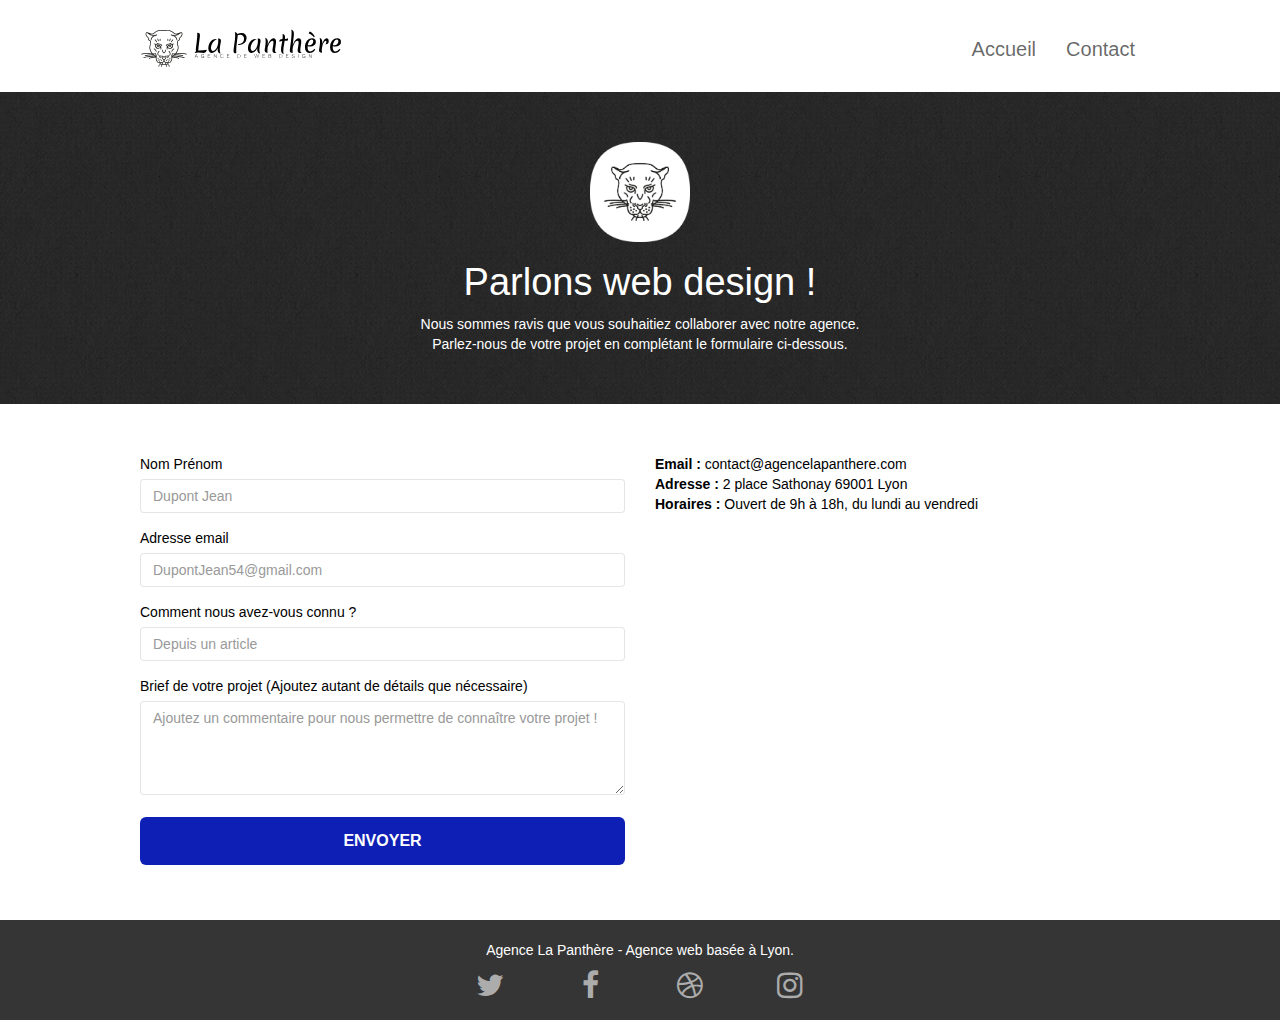
==== contact.html @ 7579bf4a "La panthère après optimisation" ====
<!doctype html>
<html lang="fr">
<head>
    <meta charset="utf-8">
    <meta name="keywords" content="agence design, agence, panthere, agence la panthere, Lyon, entreprise, entreprise web design lyon, web design, developper web, ux designer, accessibilité, design inclusif, entreprise local, entrprise web, aide, ">
    <meta name="robot" content="index, follow">
    <meta name="description" content="La Panthère est une agence de Web Design basée à Lyon. Nous vous aidons à réaliser votre site web avec un design moderne et accessible à tous avec des prix qui défis toutes conccurences. ">
    <meta name="viewport" content="width=device-width, initial-scale=1.0, viewport-fit=cover">
    <link rel="shortcut icon" type="image/png" href="favicon.jpg">
    
	<link rel="stylesheet" type="text/css" href="./css/bootstrap.css">
	<link rel="stylesheet" type="text/css" href="style.css">
	<link rel="stylesheet" type="text/css" href="./css/font-awesome.css">
	<link rel="stylesheet" type="text/css" href="./css/et-line.css">
	
    
	<script src="./js/jquery-2.1.0.js"></script>
	<script src="./js/bootstrap.js"></script>
	<script src="./js/blocs.js"></script>
	<script src="./js/jquery.touchSwipe.js" defer></script>
	<script src="./js/gmaps.js"></script>
    <title>La Panthère - Nous contacter !</title>

    
</head>
<body>
<!-- Principal conteneur -->
<div class="page-container">
    
<!-- bloc-0 -->
<header class="bloc bgc-white l-bloc " id="bloc-0">
	<div class="container bloc-sm">

		<nav class="navbar row">
			<div class="navbar-header">
			<a class="navbar-brand" href="index.html"><img src="img/agence-la-panthere-monochrome.svg" alt="Logo de l'Agence de web design La Panthère" /></a>
			<button id="nav-toggle" type="button" class="ui-navbar-toggle navbar-toggle" data-toggle="collapse" data-target=".navbar-1">
					<span class="sr-only">Toggle navigation</span><span class="icon-bar"></span><span class="icon-bar"></span><span class="icon-bar"></span>
				</button>
			</div>
			<div class="collapse navbar-collapse navbar-1 special-dropdown-nav">
				<ul class="site-navigation nav navbar-nav">
					<li>
						<a href="index.html">Accueil</a>
					</li>
					<li>
						<a href="contact.html">Contact</a>
					</li>
				</ul>
			</div>
		</nav>
	</div>
</header>
<!-- bloc-0 END -->

<!-- bloc-6 -->
<main>
<div class="bloc bg-dots-bg bg-repeat bgc-atomic-tangerine d-bloc bloc-bg-texture texture-paper" id="bloc-6">
	<div class="container bloc-lg">
		<div class="row">
			<div class="col-sm-12">
				<img src="img/logo.png" class="center-block image-resize-mode" alt="Logo de l'Agence de web design La Panthère" />
				<h1 class="text-center hero-bloc-text tc-white">
					Parlons web design !
				</h1>
				<p class="text-center mg-lg tc-white tight-width-whitespace">
					Nous sommes ravis que vous souhaitiez collaborer avec notre agence.<br>
					Parlez-nous de votre projet en complétant le formulaire ci-dessous.
				</p>
			</div>
		</div>
	</div>
</div>
<!-- bloc-6 END -->

<!-- bloc-7 -->
<div class="bloc bgc-white l-bloc" id="bloc-7">
	<div class="container bloc-lg">
		<div class="row">
			<div class="col-sm-6">
				<form id="form_1" >
					<div class="form-group">
						<label>
							Nom Prénom
						</label>
						<input id="name" class="form-control" required  placeholder="Dupont Jean" />
					</div>
					<div class="form-group">
						<label>
							Adresse email
						</label>
						<input id="email" class="form-control" type="email" required placeholder="DupontJean54@gmail.com" />
					</div>
					<div class="form-group">
						<label>
							Comment nous avez-vous connu ?
						</label>
						<input class="form-control" type="email" required id="input_504" placeholder="Depuis un article" />
					</div>
					<div class="form-group">
						<label>
							Brief de votre projet (Ajoutez autant de détails que nécessaire)<br>
						</label><textarea id="message" class="form-control" rows="4" cols="50" required placeholder="Ajoutez un commentaire pour nous permettre de connaître votre projet !"></textarea>
					</div> 
					<button class="bloc-button btn btn-lg btn-block cta-hero btn-atomic-tangerine" type="submit">
						Envoyer
					</button>
				</form>
			</div>
			<div class="col-sm-6">
				<p>
					<strong>Email :</strong> contact@agencelapanthere.com<br><strong>Adresse :</strong> 2 place Sathonay 69001 Lyon<br><strong>Horaires :</strong> Ouvert de 9h à 18h, du lundi au vendredi<br>
				</p>
			</div>
		</div>
	</div>
</div>
</main>
<!-- bloc-7 END -->

<!-- ScrollToTop Button -->
<a class="bloc-button btn btn-d scrollToTop" onclick="scrollToTarget('1')"><span class="fa fa-chevron-up"></span></a>
<!-- ScrollToTop Button END-->


<!-- Footer - bloc-8 -->
<footer class="bloc bgc-atomic-tangerine d-bloc" id="bloc-8">
	<div class="container bloc-sm">
		<div class="row">
			<div class="col-sm-12">
				<p class="text-center white">
					Agence La Panthère - Agence web basée à Lyon.<br>
				</p>
				<div class="row row-no-gutters social">
					<div class="col-sm-3">
						<div class="text-center">
							<a class="social" href="twitter.com"><span class="fa fa-twitter icon-md"></span></a>
						</div>
					</div>
					<div class="col-sm-3">
						<div class="text-center">
							<a class="social" href="facebook.fr"><span class="fa fa-facebook icon-md"></span></a>
						</div>
					</div>
					<div class="col-sm-3">
						<div class="text-center">
							<a class="social" href="dribbble.com"><span class="fa fa-dribbble icon-md"></span></a>
						</div>
					</div>
					<div class="col-sm-3">
						<div class="text-center">
							<a class="social" href="instagram.com"><span class="fa fa-instagram icon-md"></span></a>
						</div>
					</div>
				</div>
			</div>
		</div>
	</div>
</footer>
<!-- Footer - bloc-8 END -->

</div>
<!-- Principal conteneur END -->
    

</body>
</html>
---- style.css ----
body {
    margin: 0;
    padding: 0;
    background: #FFF;
    overflow-x: hidden;
    -webkit-font-smoothing: antialiased;
    -moz-osx-font-smoothing: grayscale;
}

a,
button {
    transition: all .3s ease-in-out;
    outline: none!important;
}

a:hover {
    text-decoration: none;
    cursor: pointer;
}

#page-loading-blocs-notifaction {
    position: fixed;
    top: 0;
    bottom: 0;
    width: 100%;
    z-index: 100000;
    background: #FFFFFF url("img/pageload-spinner.gif") no-repeat center center;
}

.bloc {
    width: 100%;
    clear: both;
    background: 50% 50% no-repeat;
    padding: 0 50px;
    -webkit-background-size: cover;
    -moz-background-size: cover;
    -o-background-size: cover;
    background-size: cover;
    position: relative;
}

.bloc .container {
    padding-left: 0;
    padding-right: 0;
}

.bloc-lg {
    padding: 50px;
}

.bloc-md {
    padding: 50px;
}

.bloc-sm {
    padding: 20px 50px;
}

.bg-center,
.bg-l-edge,
.bg-r-edge,
.bg-t-edge,
.bg-b-edge,
.bg-tl-edge,
.bg-bl-edge,
.bg-tr-edge,
.bg-br-edge,
.bg-repeat {
    -webkit-background-size: auto!important;
    -moz-background-size: auto!important;
    -o-background-size: auto!important;
    background-size: auto!important;
}

.bg-repeat {
    background: repeat;
}

.bg-t-edge {
    background: top no-repeat;
}

.bloc-bg-texture::before {
    content: "";
    background-size: 2px 2px;
    position: absolute;
    top: 0;
    bottom: 0;
    left: 0;
    right: 0;
}

.texture-paper::before {
    background: url("img/texture-paper.png");
    background-size: 280px 280px;
}

.b-parallax {
    background-attachment: fixed;
}

.d-bloc {
    color: white;
}

.d-bloc button:hover {
    color: rgba(255, 255, 255, .9);
}

.d-bloc .icon-round,
.d-bloc .icon-square,
.d-bloc .icon-rounded,
.d-bloc .icon-semi-rounded-a,
.d-bloc .icon-semi-rounded-b {
    border-color: rgba(255, 255, 255, .9);
}

.d-bloc .divider-h span {
    border-color: rgba(255, 255, 255, .2);
}

.d-bloc .a-btn,
.d-bloc .navbar a,
.d-bloc .navbar-brand,
.d-bloc a .icon-sm,
.d-bloc a .icon-md,
.d-bloc a .icon-lg,
.d-bloc a .icon-xl,
.d-bloc h1 a,
.d-bloc h2 a,
.d-bloc h3 a,
.d-bloc h4 a,
.d-bloc h5 a,
.d-bloc h6 a,
.d-bloc p a {
    color: rgba(255, 255, 255, .6);
}

.d-bloc .a-btn:hover,
.d-bloc .navbar a:hover,
.d-bloc .navbar-brand:hover,
.d-bloc a:hover .icon-sm,
.d-bloc a:hover .icon-md,
.d-bloc a:hover .icon-lg,
.d-bloc a:hover .icon-xl,
.d-bloc h1 a:hover,
.d-bloc h2 a:hover,
.d-bloc h3 a:hover,
.d-bloc h4 a:hover,
.d-bloc h5 a:hover,
.d-bloc h6 a:hover,
.d-bloc p a:hover {
    color: #0E1FB6;
}

.d-bloc .navbar-toggle .icon-bar {
    background: rgba(255, 255, 255, 1);
}

.d-bloc .btn-wire,
.d-bloc .btn-wire:hover {
    color: rgba(255, 255, 255, 1);
    border-color: rgba(255, 255, 255, 1);
}

.d-bloc .panel {
    color: rgba(0, 0, 0, .5);
}

.d-bloc .panel button:hover {
    color: rgba(0, 0, 0, .7);
}

.d-bloc .panel icon {
    border-color: rgba(0, 0, 0, .7);
}

.d-bloc .panel .divider-h span {
    border-color: rgba(0, 0, 0, .1);
}

.d-bloc .panel .a-btn {
    color: rgba(0, 0, 0, .6);
}

.d-bloc .panel .a-btn:hover {
    color: rgba(0, 0, 0, 1);
}

.d-bloc .panel .btn-wire,
.d-bloc .panel .btn-wire:hover {
    color: rgba(0, 0, 0, .7);
    border-color: rgba(0, 0, 0, .3);
}


.d-bloc .panel button:hover,
.l-bloc button:hover {
    color: rgba(0, 0, 0, .7);
}

.l-bloc .icon-round,
.l-bloc .icon-square,
.l-bloc .icon-rounded,
.l-bloc .icon-semi-rounded-a,
.l-bloc .icon-semi-rounded-b {
    border-color: rgba(0, 0, 0, .7);
}

.d-bloc .panel .divider-h span,
.l-bloc .divider-h span {
    border-color: rgba(0, 0, 0, .1);
}

.d-bloc .panel .a-btn,
.l-bloc .a-btn,
.l-bloc .navbar a,
.l-bloc .navbar-brand,
.l-bloc a .icon-sm,
.l-bloc a .icon-md,
.l-bloc a .icon-lg,
.l-bloc a .icon-xl,
.l-bloc h1 a,
.l-bloc h2 a,
.l-bloc h3 a,
.l-bloc h4 a,
.l-bloc h5 a,
.l-bloc h6 a,
.l-bloc p a {
    color: rgba(0, 0, 0, .6);
}

.d-bloc .panel .a-btn:hover,
.l-bloc .a-btn:hover,
.l-bloc .navbar a:hover,
.l-bloc .navbar-brand:hover,
.l-bloc a:hover .icon-sm,
.l-bloc a:hover .icon-md,
.l-bloc a:hover .icon-lg,
.l-bloc a:hover .icon-xl,
.l-bloc h1 a:hover,
.l-bloc h2 a:hover,
.l-bloc h3 a:hover,
.l-bloc h4 a:hover,
.l-bloc h5 a:hover,
.l-bloc h6 a:hover,
.l-bloc p a:hover {
    color: #0E1FB6;
}

.l-bloc .navbar-toggle .icon-bar {
    color: rgba(0, 0, 0, .6);
}

.d-bloc .panel .btn-wire,
.d-bloc .panel .btn-wire:hover,
.l-bloc .btn-wire,
.l-bloc .btn-wire:hover {
    color: rgba(0, 0, 0, .7);
    border-color: rgba(0, 0, 0, .3);
}

.titre2{
    padding: 0 150px;
}

.titre3{
    padding: 0 50px;
}

.voffset {
    margin-top: 30px;
}

.row-no-gutters {
    margin-right: 0;
    margin-left: 0;
}

.row.row-no-gutters > [class^="col-"],
.row.row-no-gutters > [class*=" col-"] {
    padding-right: 0;
    padding-left: 0;
}

#bloc-1-hero h1 {
    font-size: 32px;
}

.navbar {
    margin-bottom: 0;
    z-index: 1;
}

.navbar-brand {
    height: auto;
    padding: 3px 15px;
    font-size: 25px;
    font-weight: normal;
    font-weight: 600;
    line-height: 44px;
}

.navbar-brand img {
    max-height: 200px;
    margin: 0 5px 0 0;
    display: inline;
}

.navbar-brand img[src$=svg] {
    width: 200px;
    height: 40px;
}

.nav-center .navbar-brand img {
    margin: 0;
}

.navbar .nav {
    padding-top: 2px;
    margin-right: -16px;
    float: right;
    z-index: 1;
}

.nav > li {
    float: left;
    margin-top: 4px;
    font-size: 20px;
}

.navbar-nav .open .dropdown-menu > li > a {
    text-align: inherit;
}

.nav > li a:hover,
.nav > li a:focus {
    background: transparent;
}

.navbar-toggle {
    margin: 10px 10px 0 0;
    border: 0px;
}

.navbar-toggle:hover {
    background: transparent!important;
}

.navbar-toggle .icon-bar {
    background-color: rgba(0, 0, 0, .5);
    width: 26px;
}

.nav-invert .navbar .nav {
    float: left;
}

.nav-invert .navbar-header,
.nav-invert .navbar-brand {
    float: right;
    position: relative;
    z-index: 2;
}

@media (min-width: 768px) {
    .site-navigation {
        position: absolute;
        top: 50%;
        right: 20px;
        transform: translate(0, -50%);
        -webkit-transform: translateY(-50%);
    }
    .nav > li .dropdown-menu a,
    .nav > li .dropdown-menu a:hover {
        color: #484848;
    }
    .nav-invert .site-navigation {
        left: 0;
        right: 0;
    }
    .nav-center {
        text-align: center;
    }
    .nav-center .navbar-header {
        width: 100%;
    }
    .nav-center .navbar-header,
    .nav-center .navbar-brand,
    .nav-center .nav > li {
        float: none;
        display: inline-block;
    }
    .nav-center .site-navigation {
        position: relative;
        width: 100%;
        right: 0;
        margin-right: 0px;
        margin-top: 20px;
    }
    .nav-center.mini-nav .navbar-toggle {
        float: none;
        margin: 10px auto 0;
    }
}

.nav > li > .dropdown a {
    background: none!important;
    display: block;
    padding: 14px 15px;
}

nav .caret {
    margin: 0 5px;
}

.dropdown-menu .dropdown-menu {
    top: -8px;
    left: 100%;
}

.dropdown-menu .dropmenu-flow-right {
    top: 100%;
    left: 0;
    margin-left: -1px;
    border-top-left-radius: 0;
    border-top-right-radius: 0;
}

.dropdown-menu .dropdown span {
    border: 4px solid black;
    border-top-color: transparent;
    border-right-color: transparent;
    border-bottom-color: transparent;
    margin: 6px -5px 0 0!important;
    float: right;
}

.mg-md {
    margin-top: 10px;
    margin-bottom: 20px;
}

.mg-lg {
    margin-top: 10px;
    margin-bottom: 40px;
}

.btn {
    margin: 0 5px 5px 0;
}

.btn.pull-right {
    margin: 0 0 5px 5px;
}

.btn-d,
.btn-d:hover,
.btn-d:focus {
    color: #FFF;
    background: rgba(0, 0, 0, .3);
}

button {
    outline: none!important;
}

.btn-rd {
    border-radius: 40px;
}

.btn-clean {
    border: 1px solid rgba(0, 0, 0, .08);
    border-bottom-color: rgba(0, 0, 0, .1);
    text-shadow: 0 1px 0 rgba(0, 0, 1, .1);
    box-shadow: 0 1px 3px rgba(0, 0, 1, .25), inset 0 1px 0 0 rgba(255, 255, 255, .15);
}

.icon-md {
    font-size: 30px!important;
}

.icon-lg {
    font-size: 60px!important;
}

.sm-shadow {
    text-shadow: 0 1px 2px rgba(0, 0, 0, .3);
}

.panel-sq,
.panel-sq .panel-heading,
.panel-sq .panel-footer {
    border-radius: 0;
}

.panel-rd {
    border-radius: 30px;
}

.panel-rd .panel-heading {
    border-radius: 29px 29px 0 0;
}

.panel-rd .panel-footer {
    border-radius: 0 0 29px 29px;
}

.form-control {
    border-color: rgba(0, 0, 0, .1);
    box-shadow: none;
}

.scrollToTop {
    width: 40px;
    height: 40px;
    position: fixed;
    bottom: 20px;
    right: 20px;
    opacity: 0;
    z-index: 500;
    transition: all .3s ease-in-out;
}

.scrollToTop span {
    margin-top: 6px;
}

.showScrollTop {
    font-size: 14px;
    opacity: 1;
}

a[data-lightbox] {
    position: relative;
    display: block;
    text-align: center;
}

a[data-lightbox]:hover::before {
    content: "+";
    font-family: "HelveticaNeue-Light", "Helvetica Neue Light", "Helvetica Neue", Helvetica, Arial;
    font-size: 32px;
    width: 50px;
    height: 50px;
    margin-left: -25px;
    border-radius: 50%;
    background: rgba(0, 0, 0, .6);
    color: #FFF;
    font-weight: 100;
    z-index: 1;
    position: absolute;
    top: 50%;
    transform: translateY(-50%);
    -webkit-transform: translateY(-50%);
}

a[data-lightbox]:hover img {
    opacity: 0.6;
    -webkit-animation-fill-mode: none;
    animation-fill-mode: none;
}

#lightbox-modal {
    display: flex;
    align-items: center;
}

#lightbox-modal .modal-dialog {
    width: 90%;
    max-width: 900px;
    margin: 0 auto 0;
}

#lightbox-modal .modal-dialog img {
    max-height: 90vh;
    margin: 0 auto;
}

.lightbox-caption {
    padding: 20px;
    color: #FFF;
    background: rgba(0, 0, 0, .5);
    position: absolute;
    left: 15px;
    right: 15px;
    bottom: 5px;
}

.close-lightbox {
    color: #FFF;
    font-size: 30px;
    position: absolute;
    top: 20px;
    right: 20px;
    z-index: 20;
    background: rgba(0, 0, 0, .5);
    border: none;
    line-height: 30px;
    padding: 0 9px 5px;
    opacity: 0.3;
}

.close-lightbox:hover,
.next-lightbox:hover,
.prev-lightbox:hover {
    opacity: 1.0;
    color: #FFF;
}

.next-lightbox,
.prev-lightbox {
    font-size: 20px;
    color: rgba(255, 255, 255, .9);
    background: rgba(0, 0, 0, .5);
    transition: all .2s ease-in-out;
    position: absolute;
    top: 45%;
    z-index: 1;
    opacity: 0.4;
}

.next-lightbox {
    padding: 6px 8px 1px 13px;
    right: 25px;
}

.prev-lightbox {
    padding: 6px 13px 1px 10px;
    left: 25px;
}

.snapshot-lb .modal-body {
    padding-bottom: 45px;
}

.snapshot-lb .lightbox-caption {
    padding: 0;
    color: rgba(0, 0, 0, .5);
    background: none;
}

h1,
h2,
h3,
h4,
h5,
h6,
p,
label,
.btn,
a {
    font-family: "helvetica";
    font-weight: 400;
}

.container {
    max-width: 1000px;
}

.hero-bloc-text {
    font-size: 38px;
}

.hero-bloc-text-sub {
    font-size: 36px;
}

.statement-bloc-text {
    line-height: 26px;
    font-style: italic;
    font-size: 20px;
    text-align: center;
    font-weight: lighter;
    max-width: 520px;
    margin: auto auto auto auto;
}

p {
    font-size: 14px;
}

.tight-width-whitespace {
    max-width: 600px;
    margin: auto auto auto auto;
}

.h1 {
    font-size: 20px;
    font-family: "Open Sans";
}

.cta-hero {
    margin-top: 22px;
    color: #FFFFFF!important;
    text-transform: uppercase;
    padding: 12px 28px 12px 28px;
    font-size: 16px;
    font-weight: 700;
}

.social {
    max-width: 400px;
    margin: auto auto auto auto;
    display: flex;
    justify-content: space-around;
    flex-direction: row;
}

h2 {
    font-size: 22px;
    line-height: 1.4em;
}

h3 {
    font-size: 15px;
    text-transform: uppercase;
    font-weight: 700;
    color: #333333!important;
}

.med-width-whitespace {
    max-width: 800px;
    margin: auto auto auto auto;
    box-shadow: 0px 0px 0px #000000;
}

h4 {
    color: #333333!important;
}

.icons {
    margin-bottom: 14px;
    margin-top: 24px;
}

.white {
    color: #FFFFFF!important;
}

.portfolio-thumb {
    margin-bottom: 24px;
}

.portfolio-row {
    margin-bottom: 44px;
    margin-top: 50px;
}

.avatar {
    box-shadow: 0px 4px 9px rgba(0, 0, 0, 0.3);
}

.black-background {
    background-color: rgba(165, 147, 99, 0.7);
    padding: 40px 40px 40px 40px;
}

.bold-link {
    font-weight: 900;
    text-decoration: underline!important;
}

.bgc-white {
    background-color: #FFFFFF;
}

.bgc-dark-slate-blue {
    background-color: #364577;
}

.bgc-atomic-tangerine {
    background-color: #353535;
}

.tc-white {
    color: white;
}

.btn-atomic-tangerine {
    background: #0E1FB6;
    color: #FFFFFF!important;
}

.btn-atomic-tangerine:hover {
    background: #e09b39;
}

.ltc-white {
    color: #FFFFFF!important;
}

.ltc-white:hover {
    color: #cccccc!important;
}

.ltc-atomic-tangerine {
    color: #0E1FB6!important;
}

.ltc-atomic-tangerine:hover {
    color: #c27956!important;
}

.icon-dark-slate-blue {
    color: #364577!important;
    border-color: #364577!important;
}

.bg-dots-bg {
    background-image: url("img/dots-bg.png");
}

.bg-lines-h2-bg {
    background-image: url("img/lines-h2-bg.png");
}

.bg-banniere {
    background-image: url("img/agence-la-panthere.jpg");
}

.bg-presentation {
    background-image: url("img/image-de-presentation.bmp");
}

@media (max-width: 1024px) {
    .bloc {
        padding-left: 20px;
        padding-right: 20px;
    }
    .bloc.full-width-bloc,
    .bloc-tile-2.full-width-bloc .container,
    .bloc-tile-3.full-width-bloc .container,
    .bloc-tile-4.full-width-bloc .container {
        padding-left: 0;
        padding-right: 0;
    }
}

@media (max-width: 992px) and (min-width: 768px) {
    .navbar .nav {
        max-width: 80%
    }
    .nav-center.navbar .nav {
        max-width: 100%
    }
}

@media only screen and (min-width: 768px) and (max-width: 1024px) and (orientation: landscape) {
    .b-parallax {
        background-attachment: scroll;
    }
}

@media only screen and (minwidth: 1024px) and (maxwidth: 1366px) and (-webkit-min-device-pixel-ratio: 1.5) {
    .b-parallax {
        background-attachment: scroll;
    }
}

@media (max-width: 991px) {
    .container {
        width: 100%;
    }
    .b-parallax {
        background-attachment: scroll;
    }
    .page-container,
    #hero-bloc {
        overflow-x: hidden;
        position: relative;
    }
    .bloc {
        padding-left: 5px;
        padding-right: 5px;
    }
    .bloc-group,
    .bloc-group .bloc {
        display: block;
        width: 100%;
    }
    .bloc-fill-screen .fill-bloc-top-edge,
    .bloc-fill-screen .fill-bloc-bottom-edge {
        padding: 0 20px;

    }
}

@media (max-width: 767px) {
    .page-container {
        overflow-x: hidden;
        position: relative;
    }
    h1,
    h2,
    h3,
    h4,
    h5,
    h6,
    p,
    #disqus_thread {
        padding-left: 10px!important;
        padding-right: 10px!important;
    }
    .b-parallax {
        background-attachment: scroll;
    }
    .navbar .nav {
        padding-top: 0;
        border-top: 1px solid rgba(0, 0, 0, .2);
        float: none!important;
    }
    .navbar.row {
        margin-left: 0;
        margin-right: 0;
    }
    .site-navigation {
        position: inherit;
        transform: none;
        -webkit-transform: none;
        -ms-transform: none;
    }
    .nav > li {
        margin-top: 0;
        border-bottom: 1px solid rgba(0, 0, 0, .1);
        background: rgba(0, 0, 0, .05);
        text-align: left;
        padding-left: 15px;
        width: 100%;
    }
    .nav > li:hover {
        background: rgba(0, 0, 0, .08);
    }
    .dropdown .dropdown a .caret {
        float: none;
        margin: 5px 0 0 10px!important;
        border: 4px solid black;
        border-bottom-color: transparent;
        border-right-color: transparent;
        border-left-color: transparent;
    }
    #hero-bloc .navbar .nav {
        background: rgba(0, 0, 0, .8);
    }
    #hero-bloc .navbar .nav a {
        color: rgba(255, 255, 255, .6);
    }
    .hero {
        padding: 50px 0;
    }
    .hero-nav {
        left: -1px;
        right: -1px;
    }
    .navbar-collapse {
        padding: 0;
        overflow-x: hidden;
        -webkit-box-shadow: none;
        box-shadow: none;
    }
    .navbar-brand img {
        max-height: 40px;
        width: auto;
    }
    .nav-invert .navbar-header {
        float: none;
        width: 100%;
    }
    .nav-invert .navbar-toggle {
        float: left;
        margin-left: 10px;
    }
    .bloc {
        padding-left: 0;
        padding-right: 0;
    }
    .bloc-xxl,
    .bloc-xl,
    .bloc-lg {
        padding: 40px 0;
    }
    .bloc-sm,
    .bloc-md {
        padding-left: 0;
        padding-right: 0;
    }
    .bloc-tile-2 .container,
    .bloc-tile-3 .container,
    .bloc-tile-4 .container,
    .bloc-fill-screen .fill-bloc-top-edge,
    .bloc-fill-screen .fill-bloc-bottom-edge {
        padding-left: 0;
        padding-right: 0;
    }
    .a-block {
        padding: 0 10px;
    }
    .btn-dwn {
        display: none;
    }
    .voffset {
        margin-top: 5px;
    }
    .voffset-md {
        margin-top: 20px;
    }
    .voffset-lg {
        margin-top: 30px;
    }
    form {
        padding: 5px;
    }
    .close-lightbox {
        display: inline-block;
    }
    .blocsapp-device-iphone5 {
        background-size: 216px 425px;
        padding-top: 60px;
        width: 216px;
        height: 425px;
    }
    .blocsapp-device-iphone5 img {
        width: 180px;
        height: 320px;
    }
}

@media (max-width: 400px) {
    .bloc {
        padding-left: 0;
        padding-right: 0;
    }
}

@media (max-width: 767px) {
    .bloc-mob-center-text {
        text-align: center;
    }
}
---- css/et-line.css ----
@font-face {
    font-family: et-line;
    src: url(../fonts/et-line.eot);
    src: url(../fonts/et-line.eot?#iefix) format('embedded-opentype'), url(../fonts/et-line.woff) format('woff'), url(../fonts/et-line.ttf) format('truetype'), url(../fonts/et-line.svg#et-line) format('svg');
    font-weight: 400;
    font-style: normal
}

.et-icon-adjustments,
.et-icon-alarmclock,
.et-icon-anchor,
.et-icon-aperture,
.et-icon-attachment,
.et-icon-bargraph,
.et-icon-basket,
.et-icon-beaker,
.et-icon-bike,
.et-icon-book-open,
.et-icon-briefcase,
.et-icon-browser,
.et-icon-calendar,
.et-icon-camera,
.et-icon-caution,
.et-icon-chat,
.et-icon-circle-compass,
.et-icon-clipboard,
.et-icon-clock,
.et-icon-cloud,
.et-icon-compass,
.et-icon-desktop,
.et-icon-dial,
.et-icon-document,
.et-icon-documents,
.et-icon-download,
.et-icon-dribbble,
.et-icon-edit,
.et-icon-envelope,
.et-icon-expand,
.et-icon-facebook,
.et-icon-flag,
.et-icon-focus,
.et-icon-gears,
.et-icon-genius,
.et-icon-gift,
.et-icon-global,
.et-icon-globe,
.et-icon-googleplus,
.et-icon-grid,
.et-icon-happy,
.et-icon-hazardous,
.et-icon-heart,
.et-icon-hotairballoon,
.et-icon-hourglass,
.et-icon-key,
.et-icon-laptop,
.et-icon-layers,
.et-icon-lifesaver,
.et-icon-lightbulb,
.et-icon-linegraph,
.et-icon-linkedin,
.et-icon-lock,
.et-icon-magnifying-glass,
.et-icon-map,
.et-icon-map-pin,
.et-icon-megaphone,
.et-icon-mic,
.et-icon-mobile,
.et-icon-newspaper,
.et-icon-notebook,
.et-icon-paintbrush,
.et-icon-paperclip,
.et-icon-pencil,
.et-icon-phone,
.et-icon-picture,
.et-icon-pictures,
.et-icon-piechart,
.et-icon-presentation,
.et-icon-pricetags,
.et-icon-printer,
.et-icon-profile-female,
.et-icon-profile-male,
.et-icon-puzzle,
.et-icon-quote,
.et-icon-recycle,
.et-icon-refresh,
.et-icon-ribbon,
.et-icon-rss,
.et-icon-sad,
.et-icon-scissors,
.et-icon-scope,
.et-icon-search,
.et-icon-shield,
.et-icon-speedometer,
.et-icon-strategy,
.et-icon-streetsign,
.et-icon-tablet,
.et-icon-target,
.et-icon-telescope,
.et-icon-toolbox,
.et-icon-tools,
.et-icon-tools-2,
.et-icon-trophy,
.et-icon-tumblr,
.et-icon-twitter,
.et-icon-upload,
.et-icon-video,
.et-icon-wallet,
.et-icon-wine {
    font-family: et-line;
    speak: none;
    font-style: normal;
    font-weight: 400;
    font-variant: normal;
    text-transform: none;
    line-height: 1;
    -webkit-font-smoothing: antialiased;
    -moz-osx-font-smoothing: grayscale;
    display: inline-block
}

.et-icon-mobile:before {
    content: "\e000"
}

.et-icon-laptop:before {
    content: "\e001"
}

.et-icon-desktop:before {
    content: "\e002"
}

.et-icon-tablet:before {
    content: "\e003"
}

.et-icon-phone:before {
    content: "\e004"
}

.et-icon-document:before {
    content: "\e005"
}

.et-icon-documents:before {
    content: "\e006"
}

.et-icon-search:before {
    content: "\e007"
}

.et-icon-clipboard:before {
    content: "\e008"
}

.et-icon-newspaper:before {
    content: "\e009"
}

.et-icon-notebook:before {
    content: "\e00a"
}

.et-icon-book-open:before {
    content: "\e00b"
}

.et-icon-browser:before {
    content: "\e00c"
}

.et-icon-calendar:before {
    content: "\e00d"
}

.et-icon-presentation:before {
    content: "\e00e"
}

.et-icon-picture:before {
    content: "\e00f"
}

.et-icon-pictures:before {
    content: "\e010"
}

.et-icon-video:before {
    content: "\e011"
}

.et-icon-camera:before {
    content: "\e012"
}

.et-icon-printer:before {
    content: "\e013"
}

.et-icon-toolbox:before {
    content: "\e014"
}

.et-icon-briefcase:before {
    content: "\e015"
}

.et-icon-wallet:before {
    content: "\e016"
}

.et-icon-gift:before {
    content: "\e017"
}

.et-icon-bargraph:before {
    content: "\e018"
}

.et-icon-grid:before {
    content: "\e019"
}

.et-icon-expand:before {
    content: "\e01a"
}

.et-icon-focus:before {
    content: "\e01b"
}

.et-icon-edit:before {
    content: "\e01c"
}

.et-icon-adjustments:before {
    content: "\e01d"
}

.et-icon-ribbon:before {
    content: "\e01e"
}

.et-icon-hourglass:before {
    content: "\e01f"
}

.et-icon-lock:before {
    content: "\e020"
}

.et-icon-megaphone:before {
    content: "\e021"
}

.et-icon-shield:before {
    content: "\e022"
}

.et-icon-trophy:before {
    content: "\e023"
}

.et-icon-flag:before {
    content: "\e024"
}

.et-icon-map:before {
    content: "\e025"
}

.et-icon-puzzle:before {
    content: "\e026"
}

.et-icon-basket:before {
    content: "\e027"
}

.et-icon-envelope:before {
    content: "\e028"
}

.et-icon-streetsign:before {
    content: "\e029"
}

.et-icon-telescope:before {
    content: "\e02a"
}

.et-icon-gears:before {
    content: "\e02b"
}

.et-icon-key:before {
    content: "\e02c"
}

.et-icon-paperclip:before {
    content: "\e02d"
}

.et-icon-attachment:before {
    content: "\e02e"
}

.et-icon-pricetags:before {
    content: "\e02f"
}

.et-icon-lightbulb:before {
    content: "\e030"
}

.et-icon-layers:before {
    content: "\e031"
}

.et-icon-pencil:before {
    content: "\e032"
}

.et-icon-tools:before {
    content: "\e033"
}

.et-icon-tools-2:before {
    content: "\e034"
}

.et-icon-scissors:before {
    content: "\e035"
}

.et-icon-paintbrush:before {
    content: "\e036"
}

.et-icon-magnifying-glass:before {
    content: "\e037"
}

.et-icon-circle-compass:before {
    content: "\e038"
}

.et-icon-linegraph:before {
    content: "\e039"
}

.et-icon-mic:before {
    content: "\e03a"
}

.et-icon-strategy:before {
    content: "\e03b"
}

.et-icon-beaker:before {
    content: "\e03c"
}

.et-icon-caution:before {
    content: "\e03d"
}

.et-icon-recycle:before {
    content: "\e03e"
}

.et-icon-anchor:before {
    content: "\e03f"
}

.et-icon-profile-male:before {
    content: "\e040"
}

.et-icon-profile-female:before {
    content: "\e041"
}

.et-icon-bike:before {
    content: "\e042"
}

.et-icon-wine:before {
    content: "\e043"
}

.et-icon-hotairballoon:before {
    content: "\e044"
}

.et-icon-globe:before {
    content: "\e045"
}

.et-icon-genius:before {
    content: "\e046"
}

.et-icon-map-pin:before {
    content: "\e047"
}

.et-icon-dial:before {
    content: "\e048"
}

.et-icon-chat:before {
    content: "\e049"
}

.et-icon-heart:before {
    content: "\e04a"
}

.et-icon-cloud:before {
    content: "\e04b"
}

.et-icon-upload:before {
    content: "\e04c"
}

.et-icon-download:before {
    content: "\e04d"
}

.et-icon-target:before {
    content: "\e04e"
}

.et-icon-hazardous:before {
    content: "\e04f"
}

.et-icon-piechart:before {
    content: "\e050"
}

.et-icon-speedometer:before {
    content: "\e051"
}

.et-icon-global:before {
    content: "\e052"
}

.et-icon-compass:before {
    content: "\e053"
}

.et-icon-lifesaver:before {
    content: "\e054"
}

.et-icon-clock:before {
    content: "\e055"
}

.et-icon-aperture:before {
    content: "\e056"
}

.et-icon-quote:before {
    content: "\e057"
}

.et-icon-scope:before {
    content: "\e058"
}

.et-icon-alarmclock:before {
    content: "\e059"
}

.et-icon-refresh:before {
    content: "\e05a"
}

.et-icon-happy:before {
    content: "\e05b"
}

.et-icon-sad:before {
    content: "\e05c"
}

.et-icon-facebook:before {
    content: "\e05d"
}

.et-icon-twitter:before {
    content: "\e05e"
}

.et-icon-googleplus:before {
    content: "\e05f"
}

.et-icon-rss:before {
    content: "\e060"
}

.et-icon-tumblr:before {
    content: "\e061"
}

.et-icon-linkedin:before {
    content: "\e062"
}

.et-icon-dribbble:before {
    content: "\e063"
}
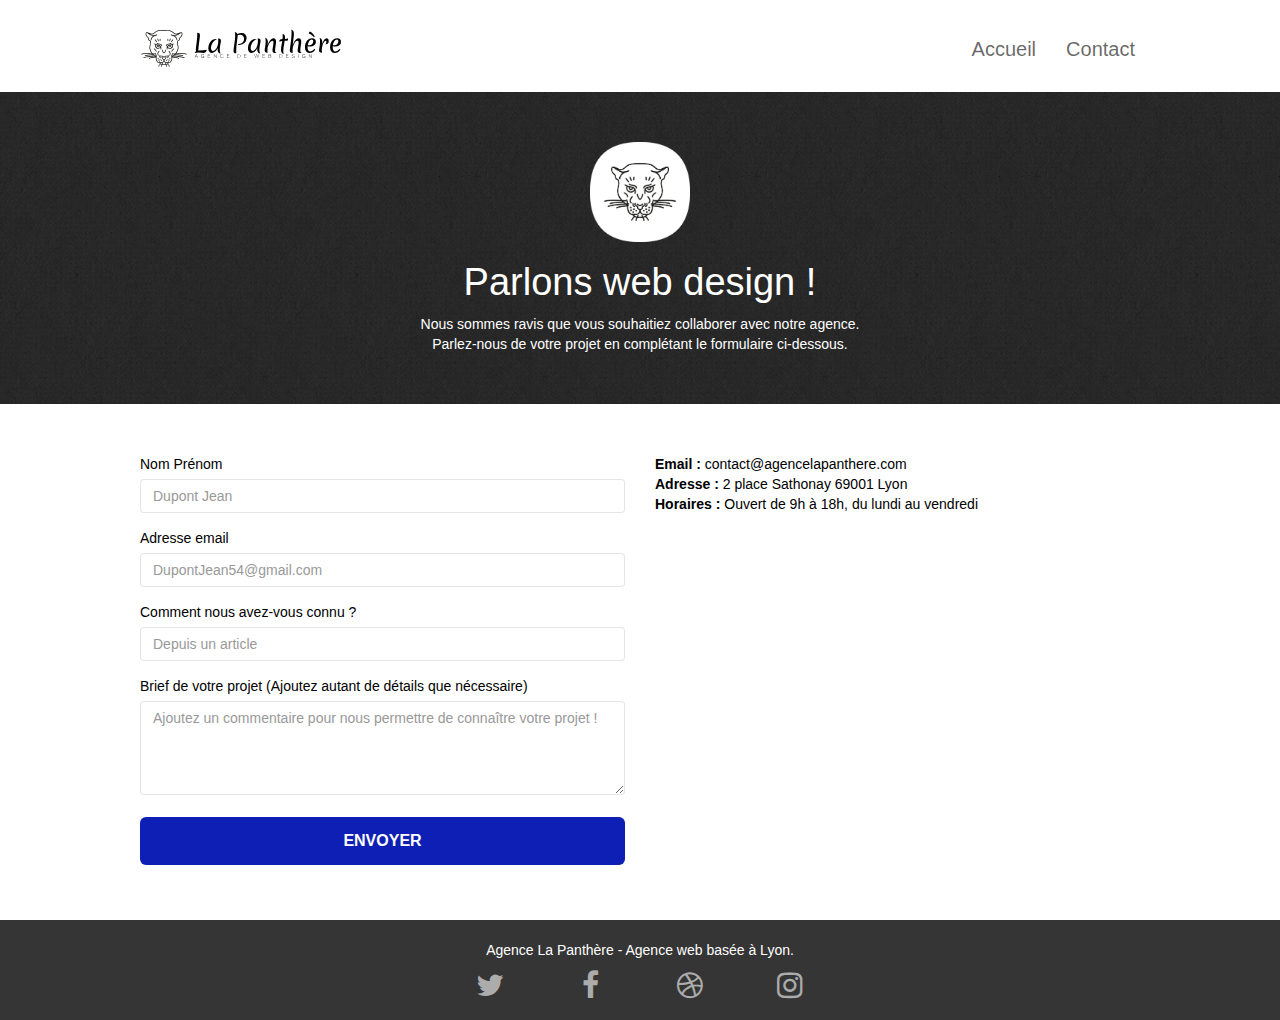
==== commit 4c2feb24: "Modification img" ====
--- a/contact.html
+++ b/contact.html
@@ -59,7 +59,7 @@
 	<div class="container bloc-lg">
 		<div class="row">
 			<div class="col-sm-12">
-				<img src="img/logo.png" class="center-block image-resize-mode" alt="Logo de l'Agence de web design La Panthère" />
+				<img src="img/logo.webp" class="center-block image-resize-mode" alt="Logo de l'Agence de web design La Panthère" />
 				<h1 class="text-center hero-bloc-text tc-white">
 					Parlons web design !
 				</h1>
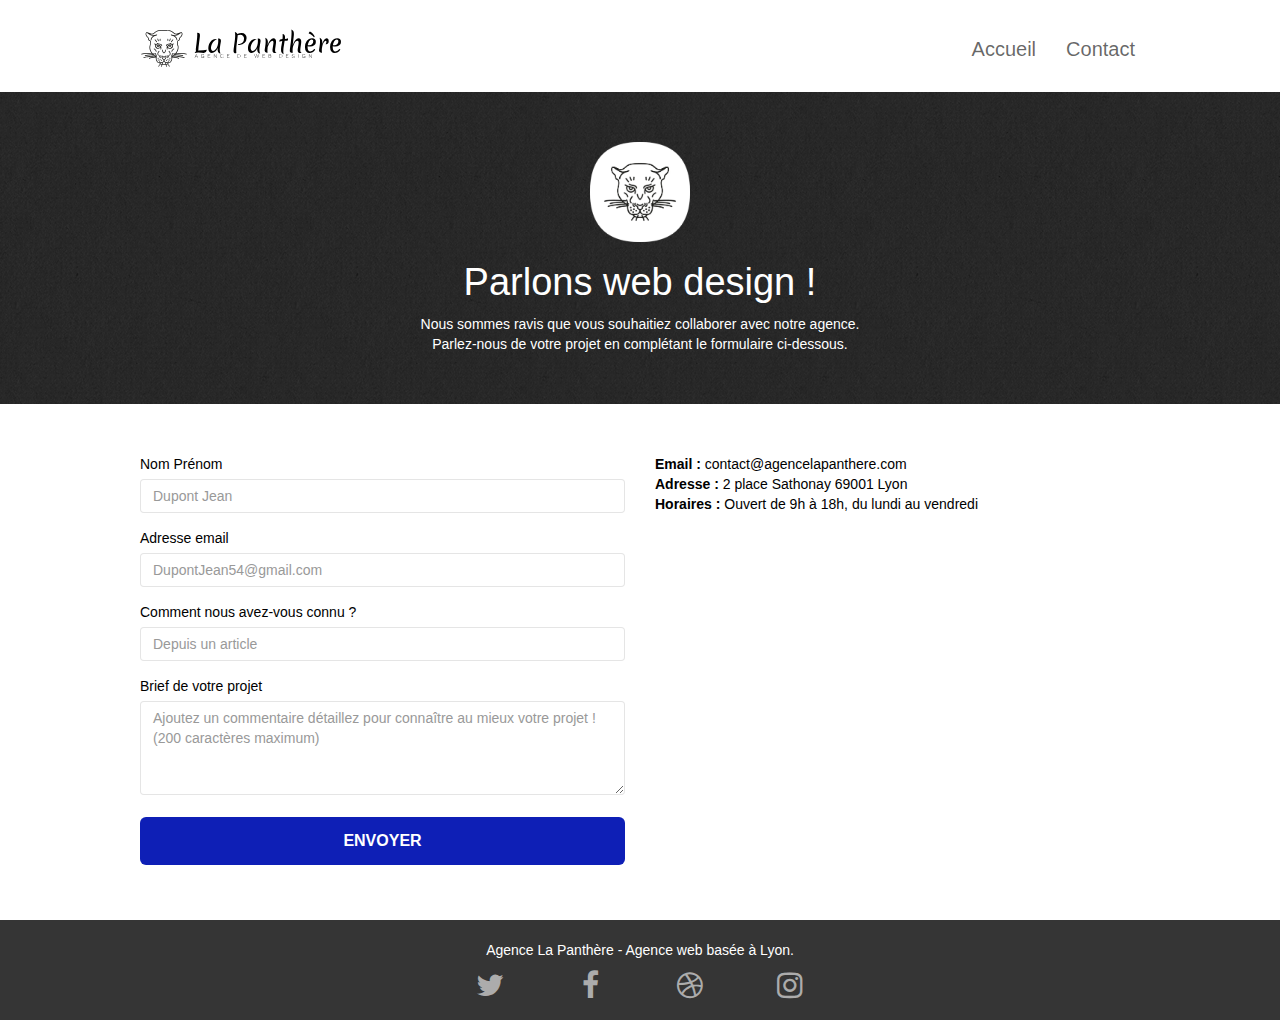
==== commit db755634: "Commit modif responsive / placeholder" ====
--- a/contact.html
+++ b/contact.html
@@ -14,11 +14,11 @@
 	<link rel="stylesheet" type="text/css" href="./css/et-line.css">
 	
     
-	<script src="./js/jquery-2.1.0.js"></script>
-	<script src="./js/bootstrap.js"></script>
-	<script src="./js/blocs.js"></script>
+	<script src="./js/jquery-2.1.0.js" async></script>
+	<script src="./js/bootstrap.js" async></script>
+	<script src="./js/blocs.js" async></script>
 	<script src="./js/jquery.touchSwipe.js" defer></script>
-	<script src="./js/gmaps.js"></script>
+	<script src="./js/gmaps.js" async></script>
     <title>La Panthère - Nous contacter !</title>
 
     
@@ -83,7 +83,7 @@
 						<label>
 							Nom Prénom
 						</label>
-						<input id="name" class="form-control" required  placeholder="Dupont Jean" />
+						<input id="name" class="form-control" type="text" required  placeholder="Dupont Jean" />
 					</div>
 					<div class="form-group">
 						<label>
@@ -95,12 +95,12 @@
 						<label>
 							Comment nous avez-vous connu ?
 						</label>
-						<input class="form-control" type="email" required id="input_504" placeholder="Depuis un article" />
+						<input class="form-control" type="text" required id="input_504" placeholder="Depuis un article" />
 					</div>
 					<div class="form-group">
 						<label>
-							Brief de votre projet (Ajoutez autant de détails que nécessaire)<br>
-						</label><textarea id="message" class="form-control" rows="4" cols="50" required placeholder="Ajoutez un commentaire pour nous permettre de connaître votre projet !"></textarea>
+							Brief de votre projet<br>
+						</label><textarea id="message" class="form-control" type="text" rows="4" cols="50" required placeholder="Ajoutez un commentaire détaillez pour connaître au mieux votre projet ! (200 caractères maximum)"></textarea>
 					</div> 
 					<button class="bloc-button btn btn-lg btn-block cta-hero btn-atomic-tangerine" type="submit">
 						Envoyer
--- a/style.css
+++ b/style.css
@@ -820,7 +820,7 @@
 }
 
 .bg-presentation {
-    background-image: url("img/image-de-presentation.bmp");
+    background-image: url("img/image-de-presentation.webp");
 }
 
 @media (max-width: 1024px) {
@@ -899,8 +899,11 @@
     h6,
     p,
     #disqus_thread {
-        padding-left: 10px!important;
-        padding-right: 10px!important;
+        padding-left: 10px;
+        padding-right: 10px;
+    }
+    p{
+        padding: 0 20px;
     }
     .b-parallax {
         background-attachment: scroll;
